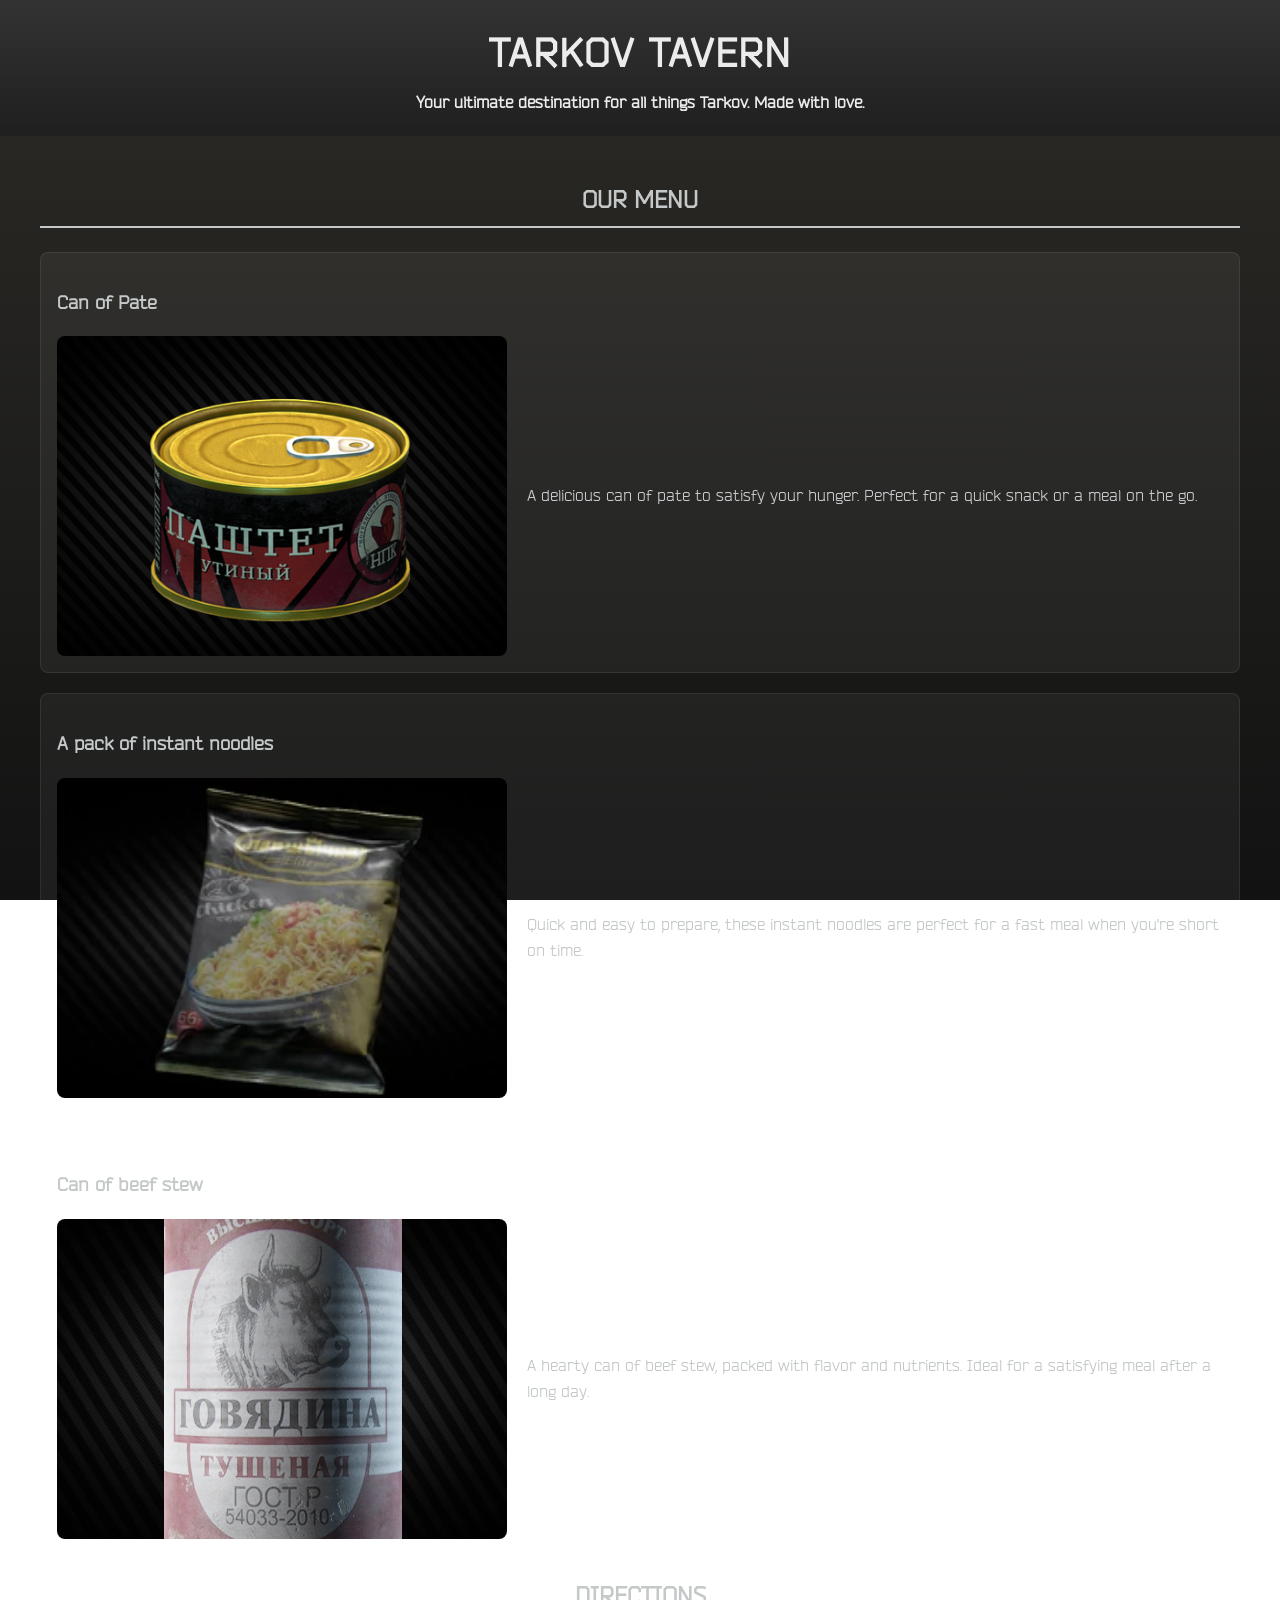
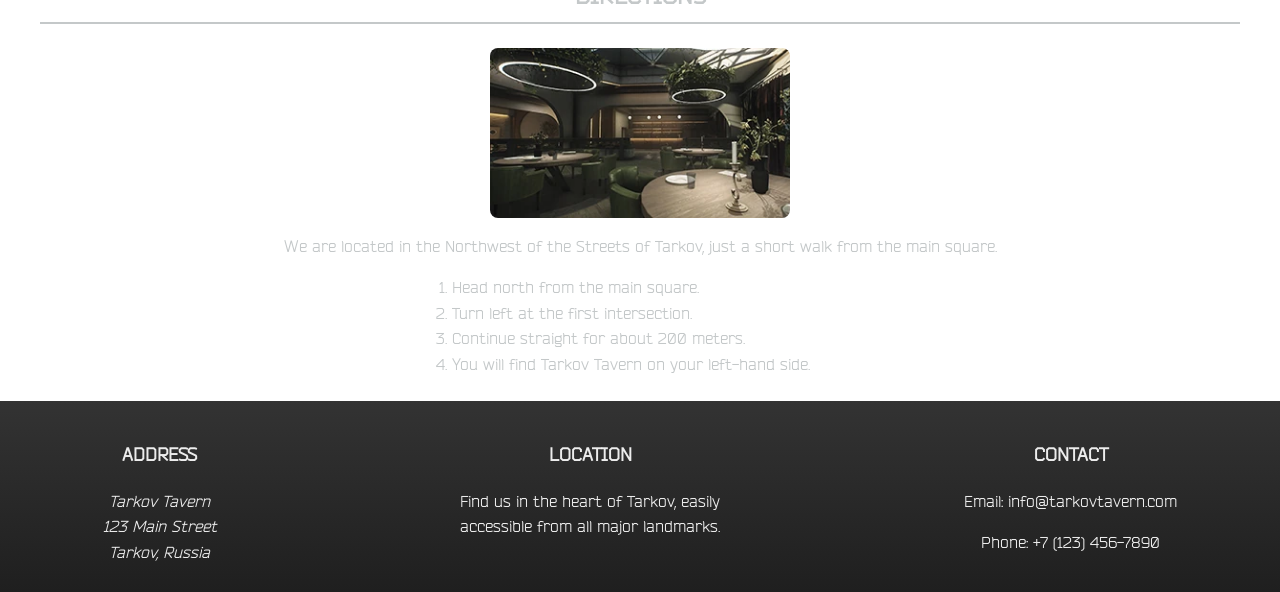
==== index.html @ a486754c "Update index.html" ====
<!DOCTYPE html>
<html lang="en">
<head>
  <meta charset="UTF-8">
  <meta name="viewport" content="width=device-width, initial-scale=1">
  <title>Tarkov Tavern</title>
  <link rel="stylesheet" href="styles.css">
</head>
<body>

    <header>
        <h1>TARKOV TAVERN</h1>
        <p class="tagline">Your ultimate destination for all things Tarkov. Made with love.</p>
    </header>

    <main>
        <section class="menu">
            <h2>OUR MENU</h2>

            <article class="menu-item">
                <h3>Can of Pate</h3>
                <img src="pate.jpg" alt="Can of Pate">
                <p>A delicious can of pate to satisfy your hunger. Perfect for a quick snack or a meal on the go.</p>
            </article>

            <article class="menu-item">
                <h3>A pack of instant noodles</h3>
                <img src="noodles.jpg" alt="A pack of instant noodles">
                <p>Quick and easy to prepare, these instant noodles are perfect for a fast meal when you're short on time.</p>
            </article>

            <article class="menu-item">
                <h3>Can of beef stew</h3>
                <img src="beef.jpg" alt="Can of beef stew">
                <p>A hearty can of beef stew, packed with flavor and nutrients. Ideal for a satisfying meal after a long day.</p>
            </article>

        </section>

        <section class="directions">
            <h2>DIRECTIONS</h2>
            <img src="streets.jpg" alt="Display of the restaurant from the inside">
            <p>We are located in the Northwest of the Streets of Tarkov, just a short walk from the main square.</p>
            <ol>
                <li>Head north from the main square.</li>
                <li>Turn left at the first intersection.</li>
                <li>Continue straight for about 200 meters.</li>
                <li>You will find Tarkov Tavern on your left-hand side.</li>
            </ol>

        </section>

    </main>

    <footer>
        <div class="address">
            <h3>ADDRESS</h3>
            <address>
                Tarkov Tavern<br>
                123 Main Street<br>
                Tarkov, Russia<br>
            </address>
        </div>

        <div class="location">
            <h3>LOCATION</h3>
            <p>Find us in the heart of Tarkov, easily accessible from all major landmarks.</p>
        </div>

        <div class="contact">
            <h3>CONTACT</h3>
            <p>Email: info@tarkovtavern.com</p>
            <p>Phone: +7 (123) 456-7890</p>
        </div>
    </footer>
---- styles.css ----
@font-face {
    font-family: "Bender";
    src: url("fonts/Bender.otf") format("opentype");
    font-weight: normal;
    font-style: normal;
}

header {
    background: linear-gradient(#333, #1f1f1f);
    color: #ffffffe8;
    text-align: center;
    padding: 20px 16px;
}

body{
    font-family: "Bender", sans-serif;
    margin: 0;
    line-height: 1.6;
    color: #c4c8c9;
    background: linear-gradient(#2c2b27, #121212) fixed;
}

header h1 {
    font-size: 2.5rem;
    letter-spacing: 2px;
    margin: 0;
}

.tagline {
    margin: 6px 0 0;
    font-weight: bold;
}

main {
    max-width: 1200px;
    margin: 0 auto;
    padding: 24px 16px;
}

h2 {
    text-align: center;
    border-bottom: 2px solid #c4c8c9;
    padding-bottom: 8px;
    margin-bottom: 24px;
}

.menu-item img, .directions img {
    display: block;
    max-width: 100%;
    height: auto;
    border-radius: 8px;
}

.menu-item {
    border: 1px solid rgba(255, 255, 255, 0.08);
    background: rgba(255, 255, 255, 0.05);
    padding: 16px;
    margin-bottom: 20px;
    border-radius: 8px;
}

footer {
    display: flex;
    flex-wrap: wrap;
    justify-content: space-around;
    align-items: center;
    gap: 16px 40px;
    background: linear-gradient(#333, #1f1f1f);
    color: #ffffffe8;
    text-align: center;
    padding: 20px 16px;
}


.menu, footer {
    display: none;
}

.directions {
    text-align: center;
}

.directions img {
    width: 100%;
    max-width: 300px;
    margin: 0 auto 16px;
}

.directions ol {
    text-align: left;
    max-width: 400px;
    margin: 0 auto;
    padding-left: 24px;
}



@media (min-width: 600px) {
    .directions {
        display: none;
    }

    .menu {
        display: block;
    }

    .menu-item {
        display: grid;
        grid-template-columns: 180px 1fr;
        column-gap: 20px;
        align-items: center;
    }

    .menu-item h3 {
        grid-column: 1 / -1;
    }

    .menu-item img {
        width: 180px;
        height: 140px;
        object-fit: cover;
    }

    footer {
        display: flex;
        justify-content: center;
    }

    .address, .location {
        display: none;
    }
}


@media (min-width: 1000px) {
    .menu-item {
        grid-template-columns: 450px 1fr;
    }

    .menu-item img {
        width: 450px;
        height: 320px;
    }

    .address,
    .location {
        display: block;
    }

    .location {
        max-width: 320px;
    }

    footer {
        justify-content: space-around;
        align-items: flex-start;
    }

    .directions {
        display: block;
    }
}
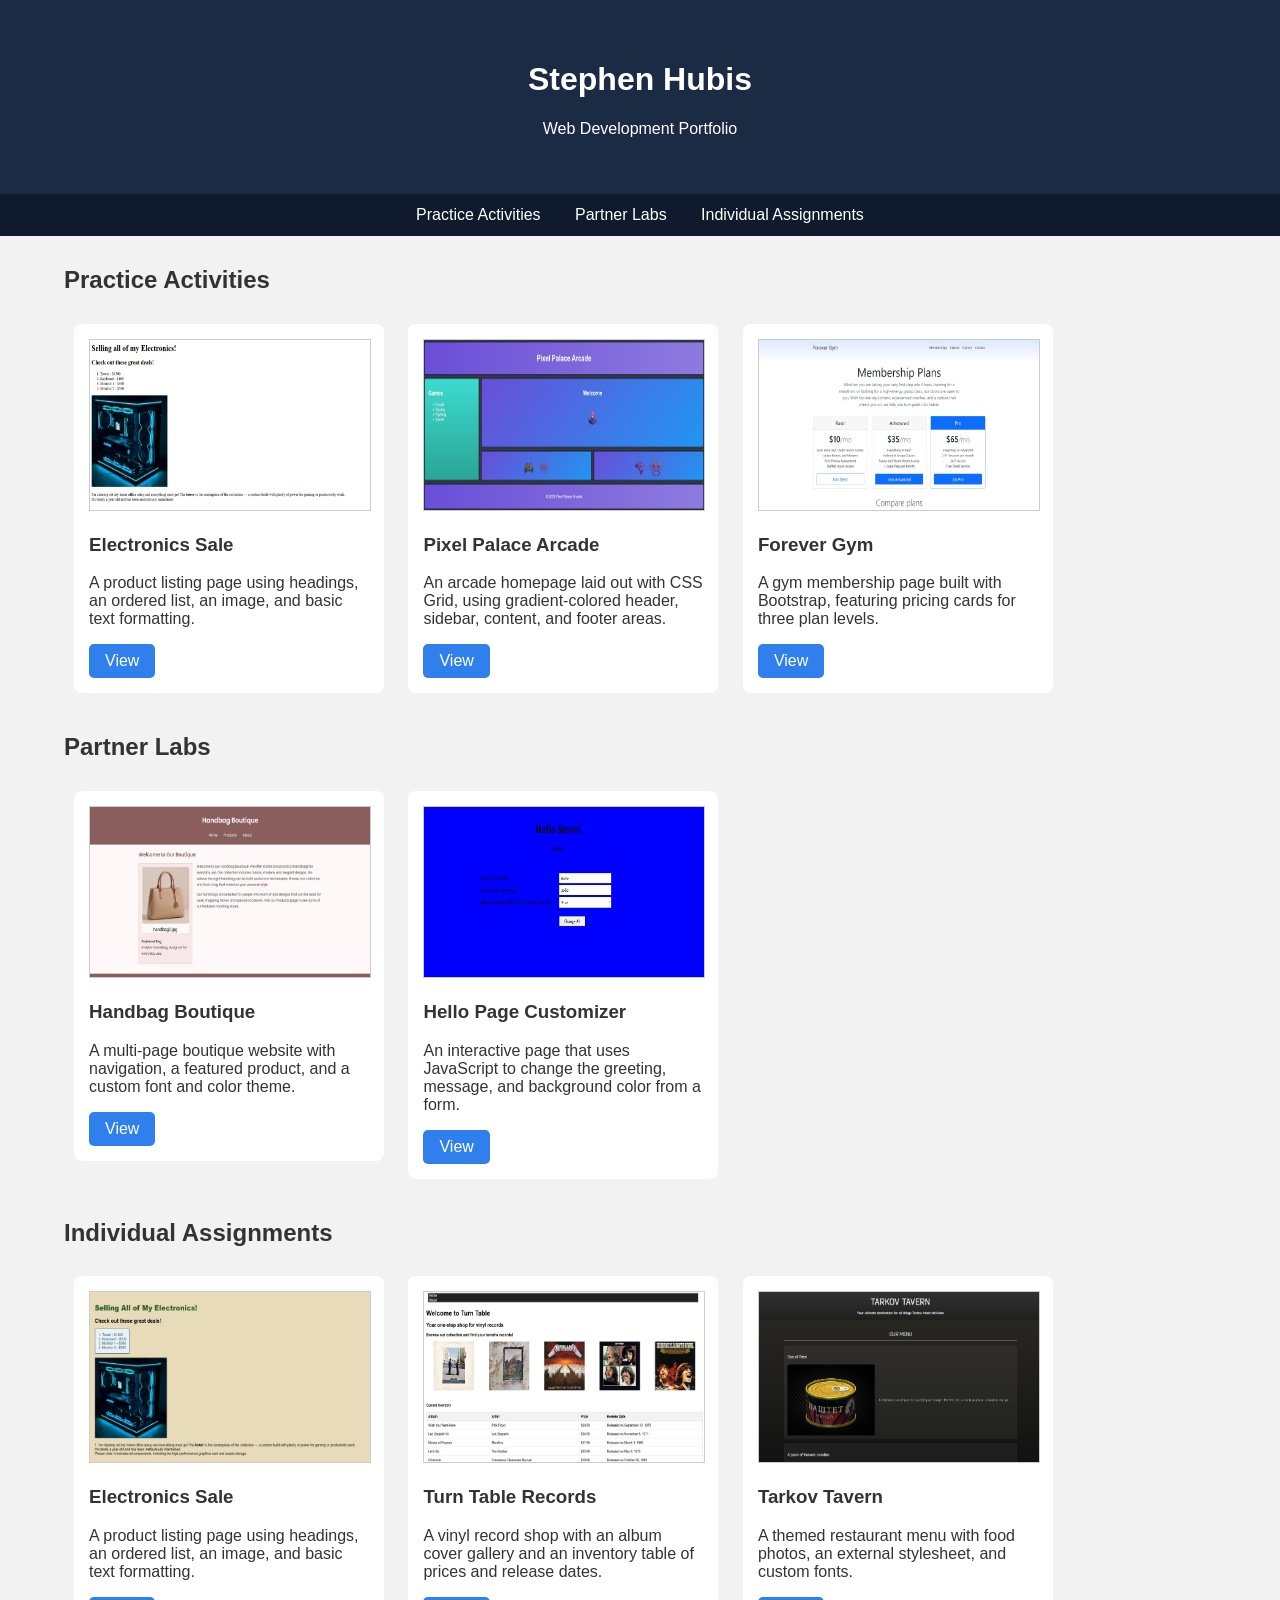
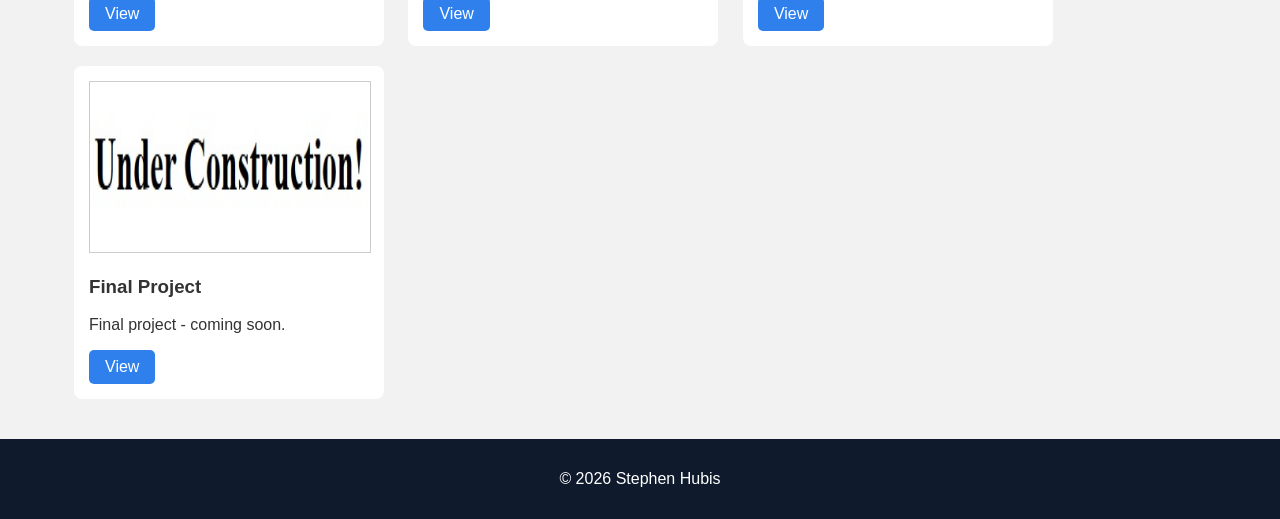
==== commit cb5c9d81: "Upload of files" ====
--- a/index.html
+++ b/index.html
@@ -2,74 +2,166 @@
 <html lang="en">
 <head>
   <meta charset="UTF-8">
-  <meta name="viewport" content="width=device-width, initial-scale=1">
-  <title>Tarkov Tavern</title>
-  <link rel="stylesheet" href="styles.css">
+  <title>Stephen Hubis - Web Development Portfolio</title>
+  <style>
+    body {
+      margin: 0;
+      font-family: Arial, sans-serif;
+      background-color: #f2f2f2;
+      color: #333333;
+    }
+
+    header {
+      background-color: #1b2b44;
+      color: white;
+      text-align: center;
+      padding: 40px 20px;
+    }
+
+    nav {
+      background-color: #0f1b2d;
+      text-align: center;
+      padding: 12px;
+    }
+
+    nav a {
+      color: white;
+      text-decoration: none;
+      margin: 0 15px;
+    }
+
+    .section {
+      width: 90%;
+      margin: 30px auto;
+    }
+
+    .box {
+      display: inline-block;
+      width: 280px;
+      background-color: white;
+      margin: 10px;
+      padding: 15px;
+      border-radius: 8px;
+      vertical-align: top;
+    }
+
+    .box img {
+      width: 100%;
+      height: 170px;
+      border: 1px solid #cccccc;
+    }
+
+    .button {
+      display: inline-block;
+      background-color: #2f80ed;
+      color: white;
+      padding: 8px 16px;
+      text-decoration: none;
+      border-radius: 5px;
+    }
+
+    footer {
+      background-color: #0f1b2d;
+      color: white;
+      text-align: center;
+      padding: 15px;
+    }
+  </style>
 </head>
 <body>
 
-    <header>
-        <h1>TARKOV TAVERN</h1>
-        <p class="tagline">Your ultimate destination for all things Tarkov. Made with love.</p>
-    </header>
+  <header>
+    <h1>Stephen Hubis</h1>
+    <p>Web Development Portfolio</p>
+  </header>
 
-    <main>
-        <section class="menu">
-            <h2>OUR MENU</h2>
+  <nav>
+    <a href="#practice">Practice Activities</a>
+    <a href="#group">Partner Labs</a>
+    <a href="#individual">Individual Assignments</a>
+  </nav>
 
-            <article class="menu-item">
-                <h3>Can of Pate</h3>
-                <img src="pate.jpg" alt="Can of Pate">
-                <p>A delicious can of pate to satisfy your hunger. Perfect for a quick snack or a meal on the go.</p>
-            </article>
+  
+  <div class="section" id="practice">
+    <h2>Practice Activities</h2>
 
-            <article class="menu-item">
-                <h3>A pack of instant noodles</h3>
-                <img src="noodles.jpg" alt="A pack of instant noodles">
-                <p>Quick and easy to prepare, these instant noodles are perfect for a fast meal when you're short on time.</p>
-            </article>
+    <div class="box">
+      <img src="images/practice1.jpg" alt="Practice Activity 1">
+      <h3>Electronics Sale</h3>
+      <p>A product listing page using headings, an ordered list, an image, and basic text formatting.</p>
+      <a class="button" href="practice1/index.html">View</a>
+    </div>
 
-            <article class="menu-item">
-                <h3>Can of beef stew</h3>
-                <img src="beef.jpg" alt="Can of beef stew">
-                <p>A hearty can of beef stew, packed with flavor and nutrients. Ideal for a satisfying meal after a long day.</p>
-            </article>
+    <div class="box">
+      <img src="images/practice2.jpg" alt="Practice Activity 2">
+      <h3>Pixel Palace Arcade</h3>
+      <p>An arcade homepage laid out with CSS Grid, using gradient-colored header, sidebar, content, and footer areas.</p>
+      <a class="button" href="practice2/index.html">View</a>
+    </div>
 
-        </section>
+    <div class="box">
+      <img src="images/practice3.jpg" alt="Practice Activity 3">
+      <h3>Forever Gym</h3>
+      <p>A gym membership page built with Bootstrap, featuring pricing cards for three plan levels.</p>
+      <a class="button" href="practice3/index.html">View</a>
+    </div>
+  </div>
 
-        <section class="directions">
-            <h2>DIRECTIONS</h2>
-            <img src="streets.jpg" alt="Display of the restaurant from the inside">
-            <p>We are located in the Northwest of the Streets of Tarkov, just a short walk from the main square.</p>
-            <ol>
-                <li>Head north from the main square.</li>
-                <li>Turn left at the first intersection.</li>
-                <li>Continue straight for about 200 meters.</li>
-                <li>You will find Tarkov Tavern on your left-hand side.</li>
-            </ol>
+  
+  <div class="section" id="group">
+    <h2>Partner Labs</h2>
 
-        </section>
+    <div class="box">
+      <img src="images/group1.jpg" alt="Partner Lab 1">
+      <h3>Handbag Boutique</h3>
+      <p>A multi-page boutique website with navigation, a featured product, and a custom font and color theme.</p>
+      <a class="button" href="group1/index.html">View</a>
+    </div>
 
-    </main>
+    <div class="box">
+      <img src="images/group2.jpg" alt="Partner Lab 2">
+      <h3>Hello Page Customizer</h3>
+      <p>An interactive page that uses JavaScript to change the greeting, message, and background color from a form.</p>
+      <a class="button" href="group2/index.html">View</a>
+    </div>
+  </div>
 
-    <footer>
-        <div class="address">
-            <h3>ADDRESS</h3>
-            <address>
-                Tarkov Tavern<br>
-                123 Main Street<br>
-                Tarkov, Russia<br>
-            </address>
-        </div>
+ 
+  <div class="section" id="individual">
+    <h2>Individual Assignments</h2>
 
-        <div class="location">
-            <h3>LOCATION</h3>
-            <p>Find us in the heart of Tarkov, easily accessible from all major landmarks.</p>
-        </div>
+    <div class="box">
+      <img src="images/ind1.jpg" alt="Individual Assignment 1">
+      <h3>Electronics Sale</h3>
+      <p>A product listing page using headings, an ordered list, an image, and basic text formatting.</p>
+      <a class="button" href="ind1/index.html">View</a>
+    </div>
 
-        <div class="contact">
-            <h3>CONTACT</h3>
-            <p>Email: info@tarkovtavern.com</p>
-            <p>Phone: +7 (123) 456-7890</p>
-        </div>
-    </footer>+    <div class="box">
+      <img src="images/ind2.jpg" alt="Individual Assignment 2">
+      <h3>Turn Table Records</h3>
+      <p>A vinyl record shop with an album cover gallery and an inventory table of prices and release dates.</p>
+      <a class="button" href="ind2/index.html">View</a>
+    </div>
+
+    <div class="box">
+      <img src="images/ind3.jpg" alt="Individual Assignment 3">
+      <h3>Tarkov Tavern</h3>
+      <p>A themed restaurant menu with food photos, an external stylesheet, and custom fonts.</p>
+      <a class="button" href="ind3/index.html">View</a>
+    </div>
+
+    <div class="box">
+      <img src="images/ind4.jpg" alt="Individual Assignment 4">
+      <h3>Final Project</h3>
+      <p>Final project - coming soon.</p>
+      <a class="button" href="ind4/index.html">View</a>
+    </div>
+  </div>
+
+  <footer>
+    <p>&copy; 2026 Stephen Hubis</p>
+  </footer>
+
+</body>
+</html>
